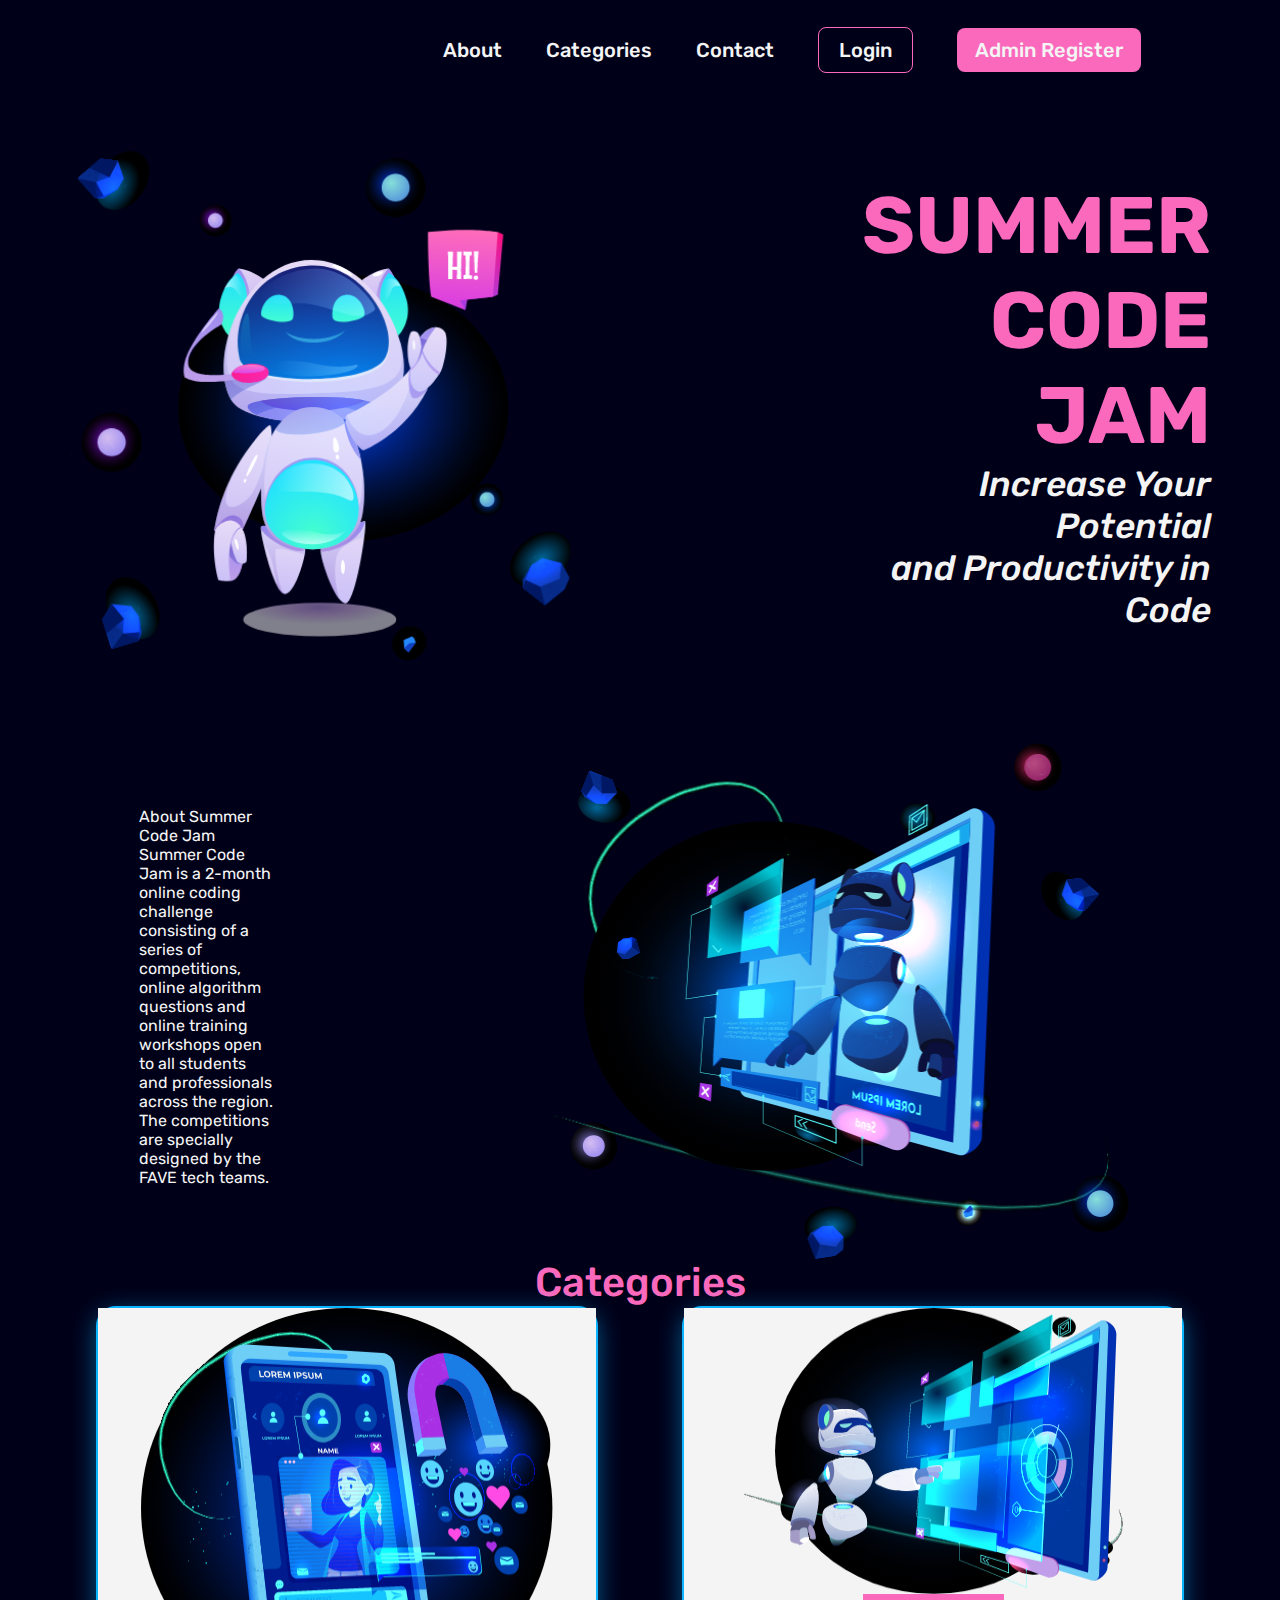
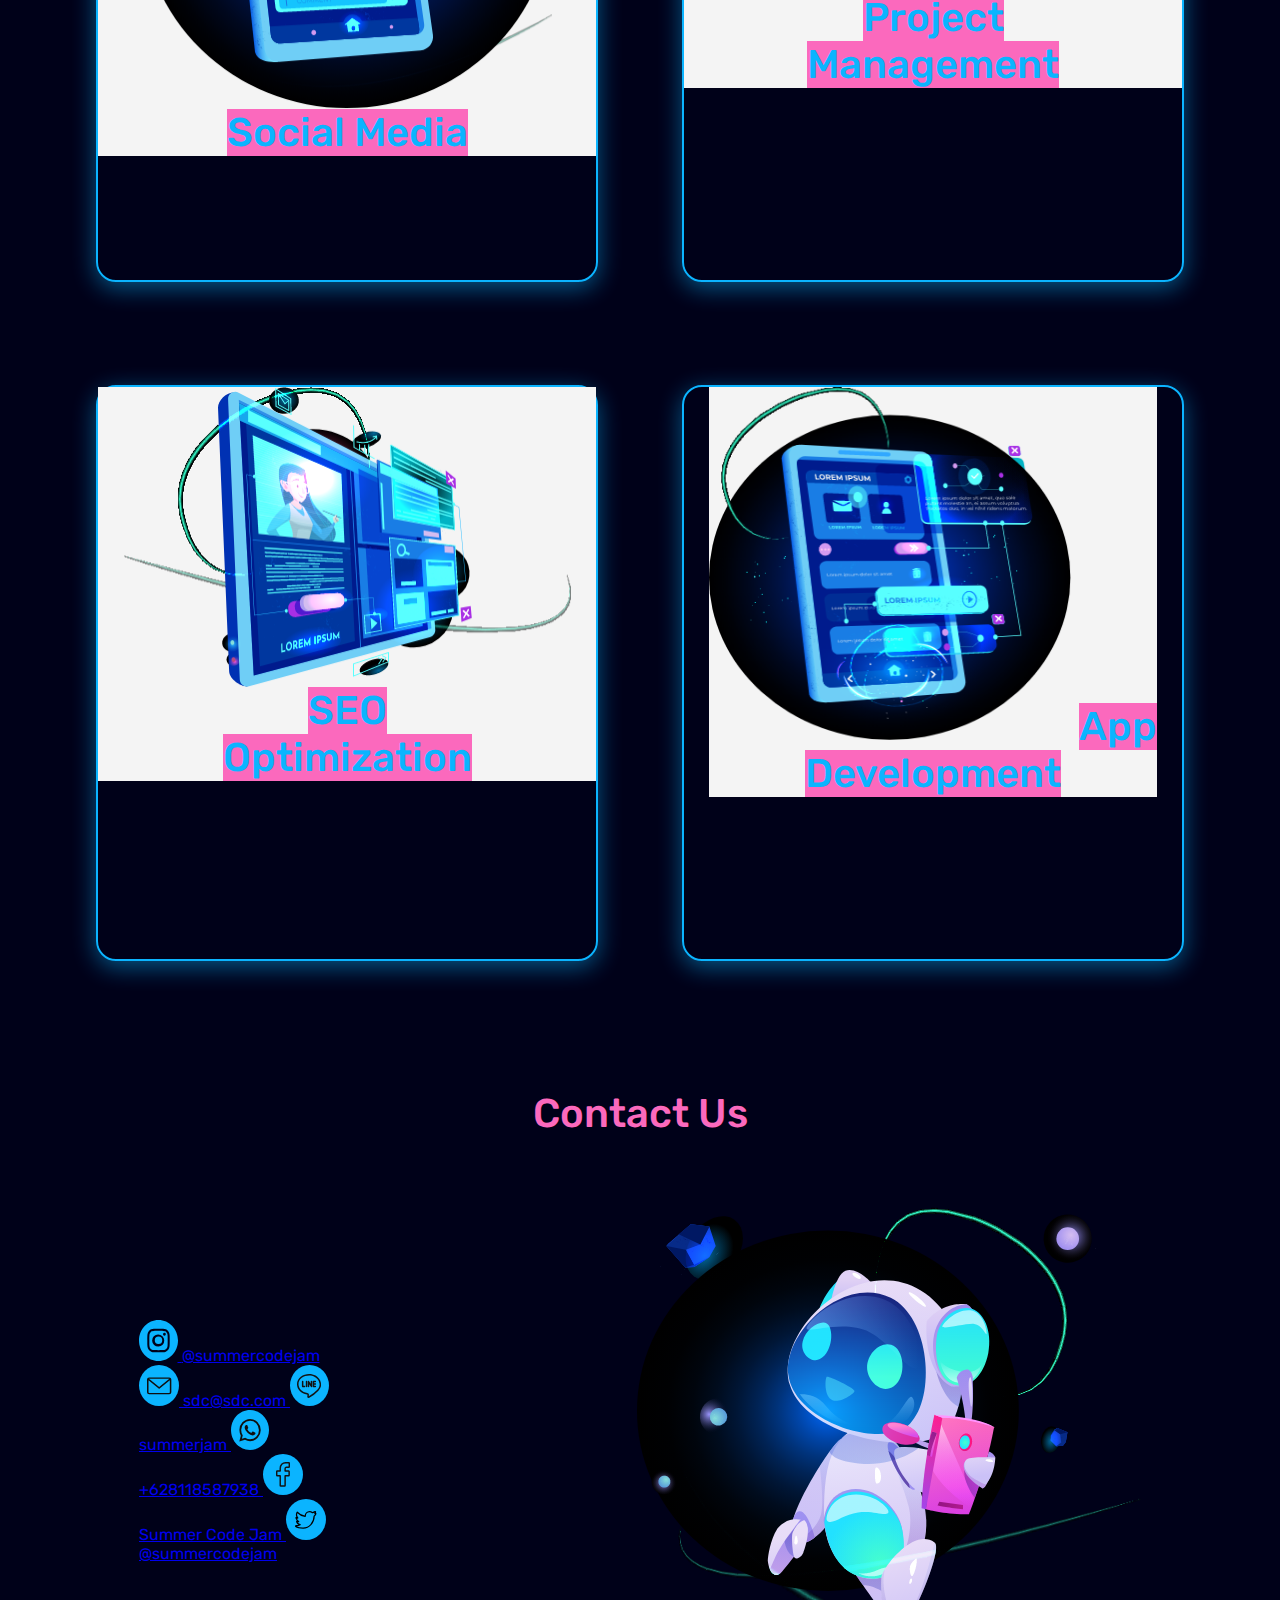
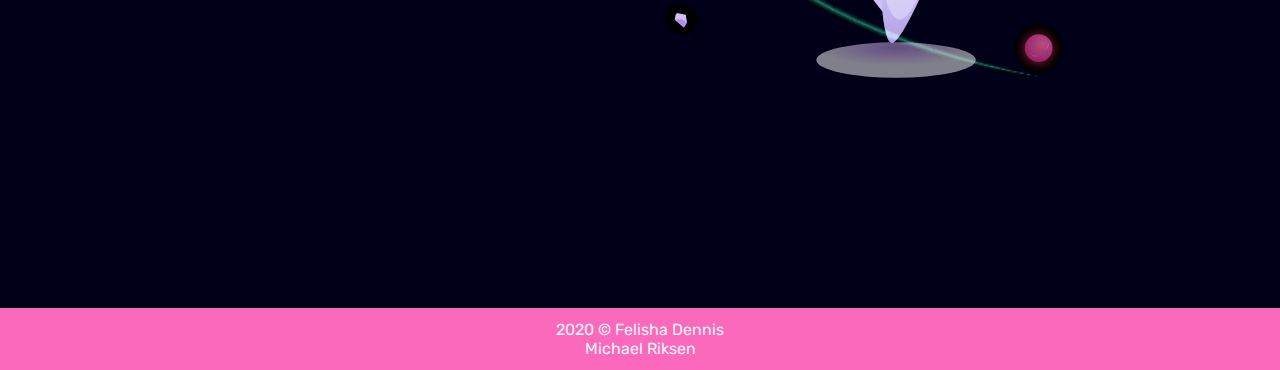
==== homepage/index.html @ 1b44a59d "Add files via upload" ====
<html lang="en">
<head>
    <meta charset="UTF-8">
    <meta name="viewport" content="width=device-width, initial-scale=1.0">
    <link href="https://fonts.googleapis.com/css2?family=Rubik:ital,wght@0,400;0,500;1,500;1,700&display=swap" rel="stylesheet">
    <link rel="stylesheet" href="style.css">
    <title>Home</title>
</head>
<body>
    <div class="navbar">
        <div class="navbar-items">
            <a href="#">About</a>
            <a href="#">Categories</a>
            <a href="#">Contact</a>
            <a href="#" class="login-btn">Login</a>
            <a href="#" class="admin-regis-btn">Admin Register</a>
        </div>
    </div>


    <div class="grid-1-container">
        <div class="grid-1-img">
            <img src="illus1.png" alt="robot-saying-hi" height="526.2" width="512.05">
        </div>
        <div class="grid-1-right-panel">
            <span class="website-title">SUMMER<br>CODE JAM</span>
            <br>
            <span class="website-subtitle">Increase Your Potential<br>and Productivity in Code</span>
        </div>
    </div>

    <div class="grid-2-container">
        <div class="grid-2-left-panel">
            <span class="about-title">About Summer Code Jam</span>
            <span class="about-body">Summer Code Jam is a 2-month online coding challenge consisting of a series of competitions, online algorithm questions and online training workshops open to all students and professionals across the region.<br>The competitions are specially designed by the FAVE tech teams.</span>
        </div>
        <div class="grid-2-img">
            <img src="illus2.png" alt="monitor-with-robot-displayed" height="522.73" width="588.01">
        </div>
    </div>

    <span class="category-title">Categories</span>

    <div class="grid-3-container">
        <div class="grid-3-items">
            <div>
                <img src="illus3.png" alt="social-media-screen" height="401.11" width="411.4">
                <span class="category-1-title">Social Media</span>
            </div>
        </div>
        
        <div class="grid-3-items">
            <div>
                <img src="illus4.png" alt="robot-managing-project" height="286.16" width="379">
                <span class="category-2-title">Project<br>Management</span>
            </div>
        </div>

        <div class="grid-3-items">
            <div>
                <img src="illus5.png" alt="seo-optimization-screen" height="300.4" width="447">
                <span class="category-3-title">SEO<br>Optimization</span>
            </div>
        </div>
        
        <div class="grid-3-items">
            <div>
                <img src="illus6.png" alt="phone-app" height="353.28" width="362.34">
                <span class="category-4-title">App<br>Development</span>
            </div>
        </div>
    </div>

    <span class="contact-title">Contact Us</span>
    <div class="grid-4-container">
        <div class="grid-4-left-panel">
            <a href="#">
                <img src="Icon IG.svg" alt="instagram-icon" height="40.53" width="38.51">
                <span>@summercodejam</span>
            </a>
            <a href="#">
                <img src="Icon Mail.svg" alt="mail-icon" height="41" width="40">
                <span>sdc@sdc.com</span>
            </a>
            <a href="#">
                <img src="Icon Line.svg" alt="LINE-icon" height="41" width="39">
                <span>summerjam</span>
            </a>
            <a href="#">
                <img src="Icon WA.svg" alt="whatsapp-icon" height="40" width="38">
                <span>+628118587938</span>
            </a>
            <a href="#">
                <img src="Icon FB.svg" alt="facebook-icon" height="41" width="40">
                <span>Summer Code Jam</span>
            </a>
            <a href="#">
                <img src="Icon Twt.svg" alt="twitter-icon" height="41" width="40">
                <span>@summercodejam</span>
            </a>
        </div>
        <div class="grid-4-img">
            <img src="illus7.png" alt="robot-calling-with-phone" height="472.81" width="503.82">
        </div>
    </div>

    <div class="footer">
        <span>2020 © Felisha Dennis Michael Riksen</span>
    </div>

</body>
</html>
---- homepage/style.css ----
body{
    background-color: #000119;
    font-family: 'Rubik', sans-serif;
    margin: 0 139px;
    margin-top: 27px;
    padding: 0;
    color: #F4F4F4;

    text-align: center;
}

.navbar{
    text-align: end;
}

.navbar-items a{
    display: inline-block;
    text-decoration: none;
    font-weight: 500;
    font-size: 20px;
    color: #F4F4F4;
    margin-left: 40px;
}

.login-btn{
    background-color: #000119;
    border: 1px solid #FB69BD;
    border-radius: 8px;

    padding: 10px 20px;
    font-size: 16px;
}

.admin-regis-btn{
    background-color: #FB69BD;
    border-radius: 8px;

    padding: 10px 18px;
    font-size: 16px;
}

.grid-1-container, .grid-2-container, .grid-4-container{
    display: grid;
    grid-template-columns: auto auto;
    justify-content: center;
    align-items: center;
    column-gap: 280px;

    margin-top: 68.4px;
}

.grid-1-right-panel{
    text-align: end;
    
}

.website-title{
    color: #FB69BD;
    font-weight: bold;
    font-size: 80px;
}

.website-subtitle{
    color: #F4F4F4;
    font-weight: 500;
    font-style: italic;
    font-size: 35px;
}

.grid-2-left-panel{
    text-align: start;
}

.category-title{
    font-weight: 500;
    font-size: 40px;
    color: #FB69BD;
}

.grid-3-container{
    display: grid;
    
    grid-template-columns: 502px 502px;
    grid-template-rows: 576px 576px;
    column-gap: 84px;
    row-gap: 103px;
    justify-content: center;
    align-content: center;
    font-weight: 500;
    font-size: 40px;
    color: #0BB4FF;

    margin-bottom: 129px;
}

.grid-3-items{
    border: 2px solid #0BB4FF;
    border-radius: 20px;
    box-shadow: 0px 6px 25px #0BB4FF7C;
}

.grid-3-items div{
    display: inline-block;
    background-color: #F4F4F4;
    justify-self: center;
    align-self: center;
}

.grid-3-items div span{
    background-color: #FB69BD;
}

.contact-title{
    color: #FB69BD;
    font-weight: 500;
    font-size: 40px;
}

.grid-4-left-panel{
    text-align: start;
    text-decoration: none;
    font-weight: 400;
}

.footer{
    background-color: #FB69BD;
    padding: 12px 542px;
    align-items: center;
    font-weight: normal;
    font-size: 16px;

    margin: 0 -139px;
    margin-top: 230px;
}
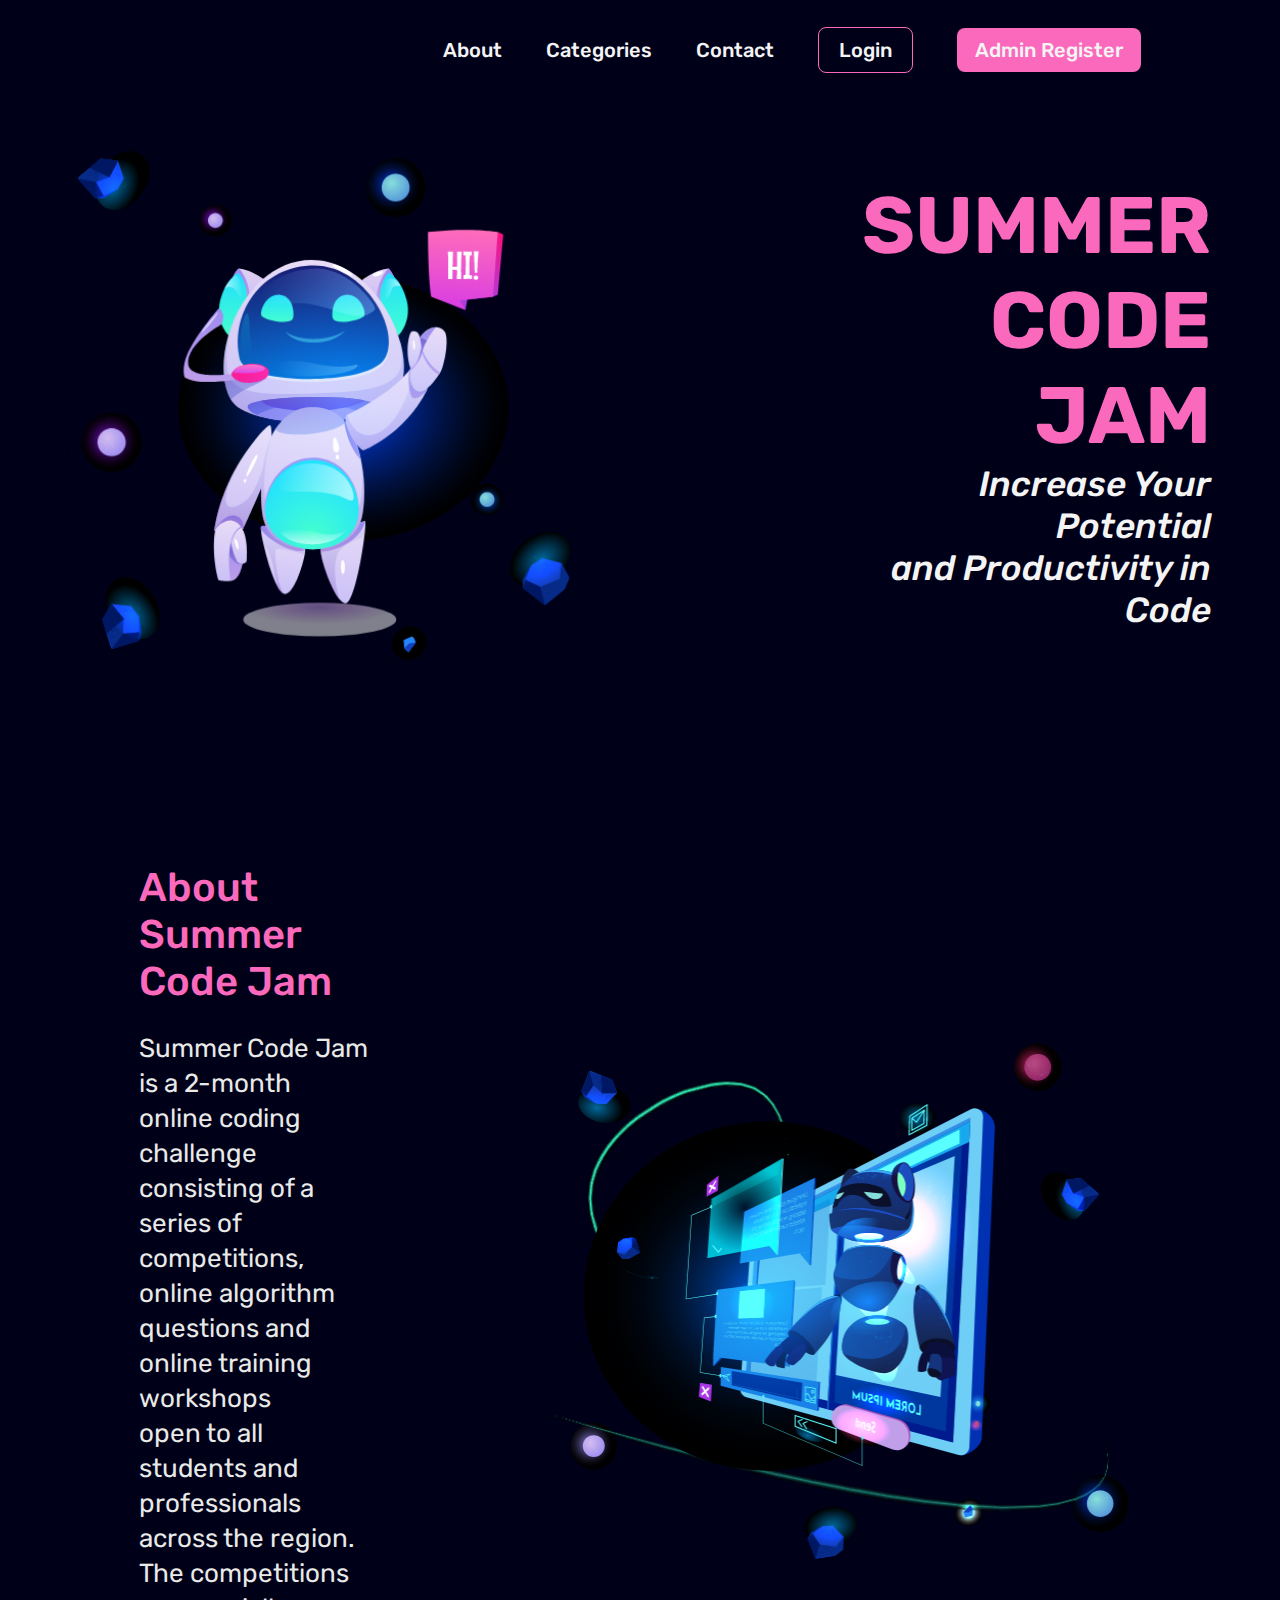
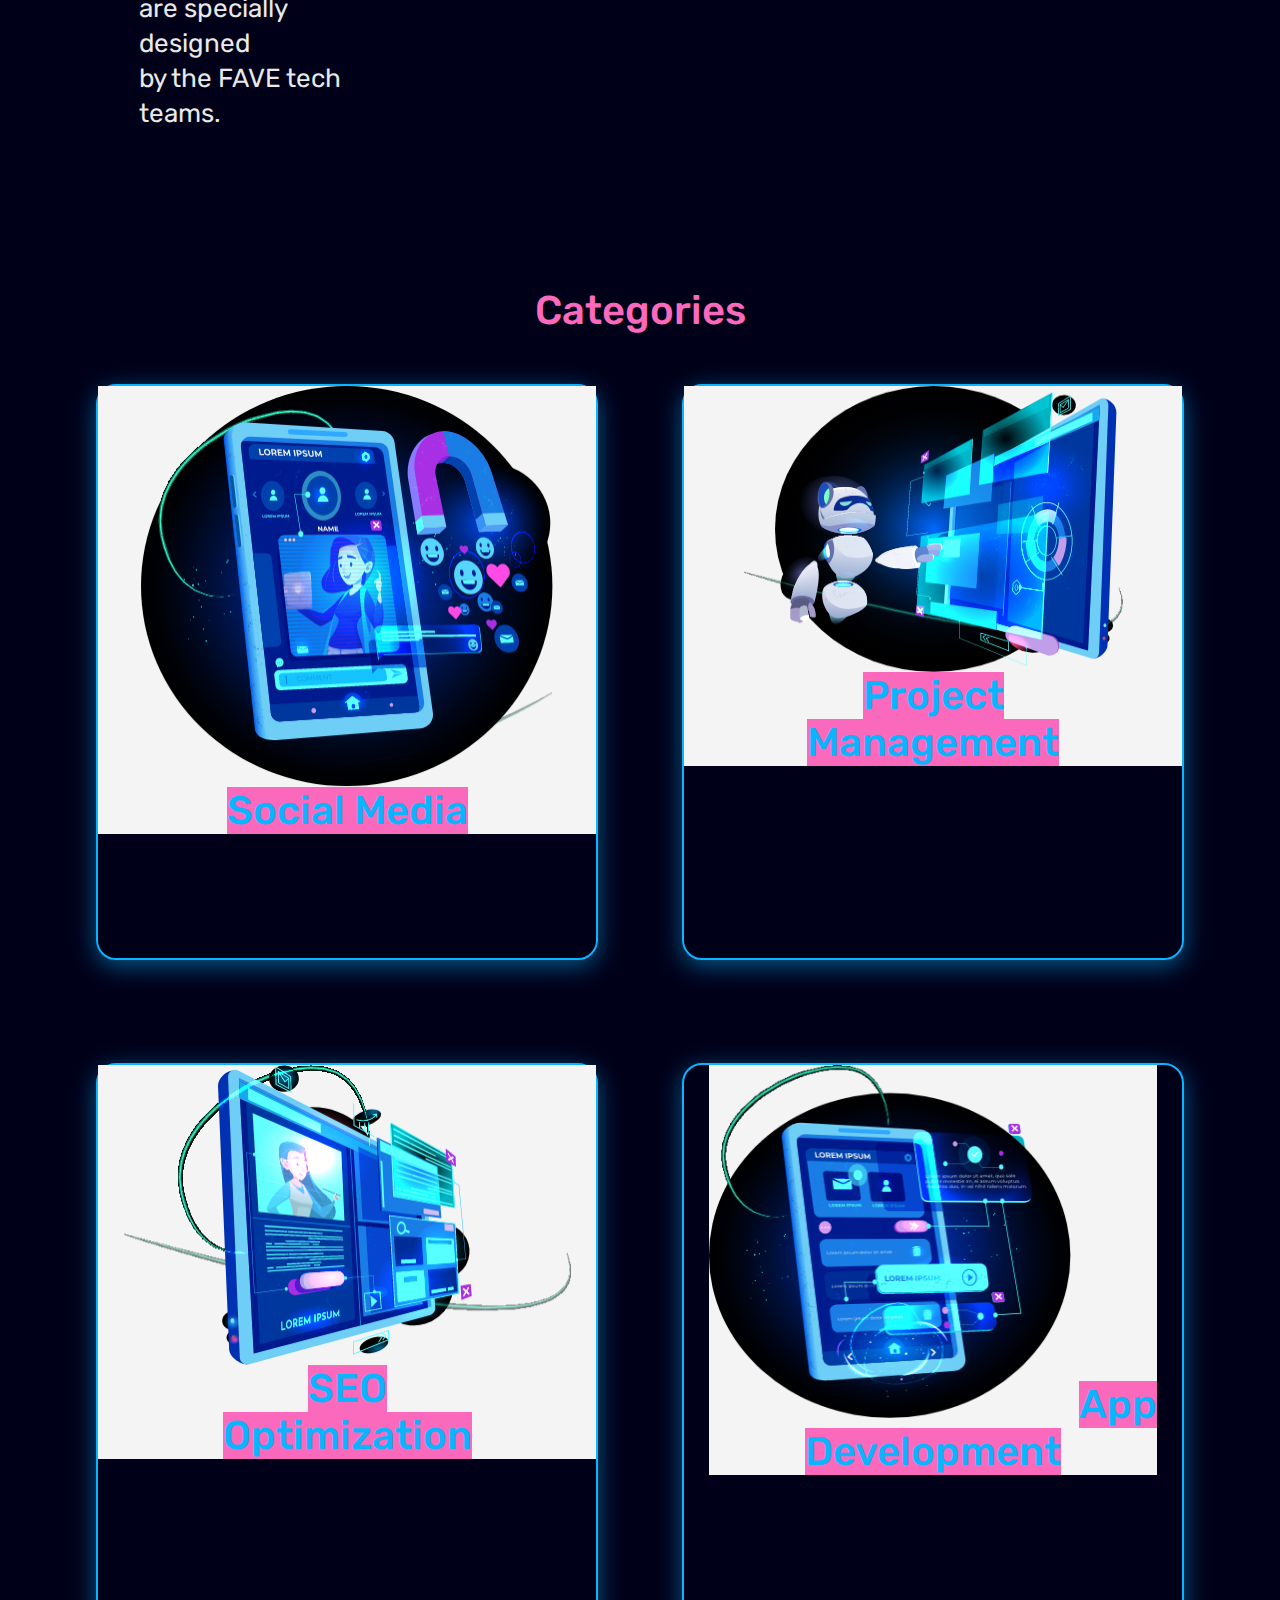
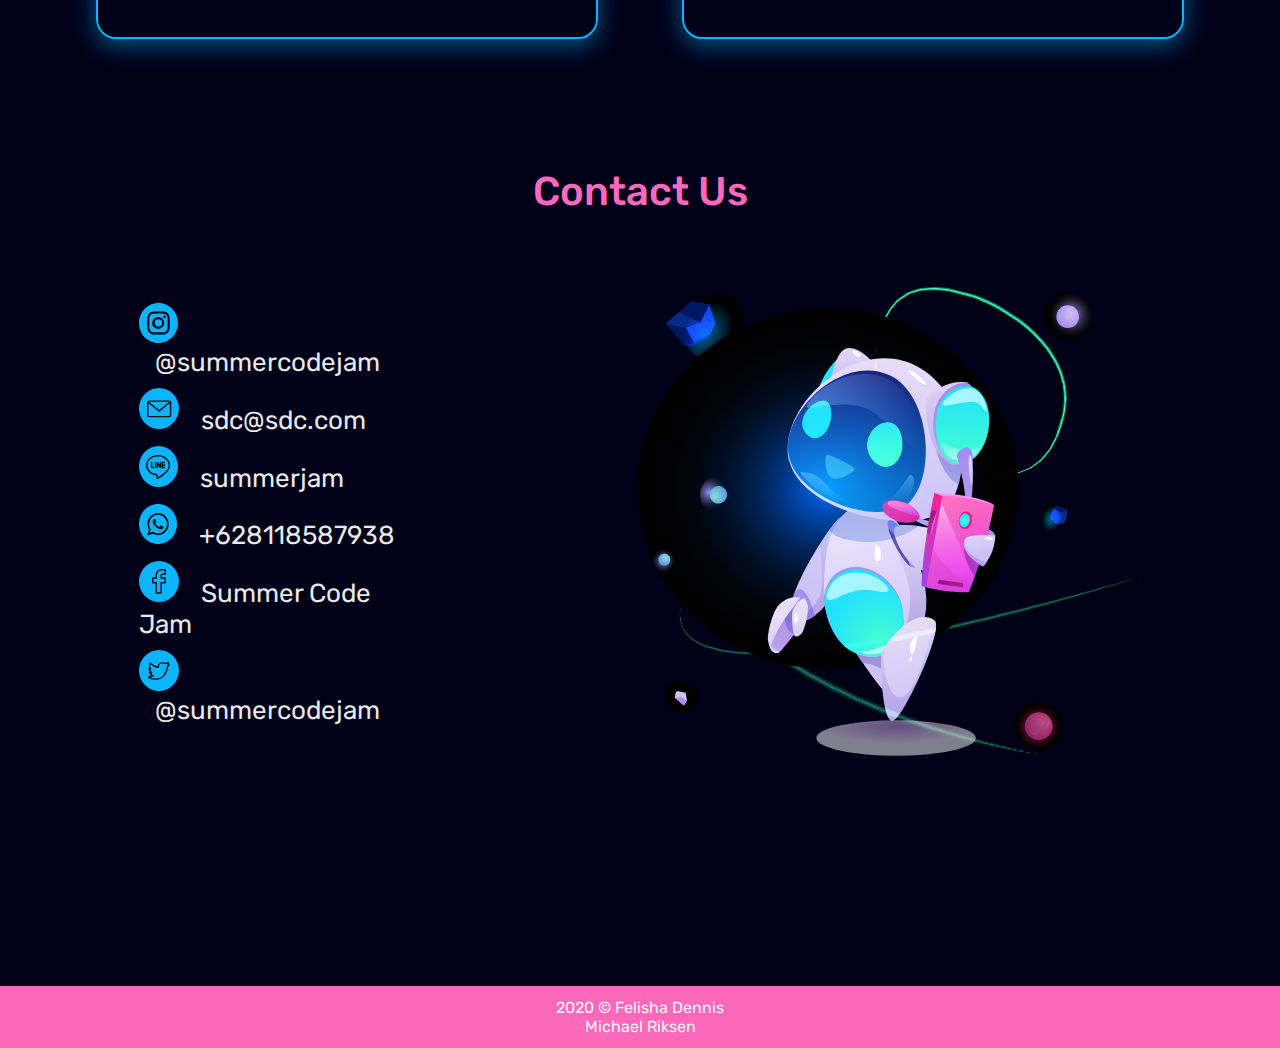
==== commit eb496cd3: "Add files via upload" ====
--- a/homepage/index.html
+++ b/homepage/index.html
@@ -32,7 +32,8 @@
     <div class="grid-2-container">
         <div class="grid-2-left-panel">
             <span class="about-title">About Summer Code Jam</span>
-            <span class="about-body">Summer Code Jam is a 2-month online coding challenge consisting of a series of competitions, online algorithm questions and online training workshops open to all students and professionals across the region.<br>The competitions are specially designed by the FAVE tech teams.</span>
+            <br>
+            <span class="about-body">Summer Code Jam is a 2-month<br>online coding challenge consisting of a<br>series of competitions, online algorithm<br>questions and online training workshops<br>open to all students and professionals<br>across the region.<br>The competitions are specially designed<br>by the FAVE tech teams.</span>
         </div>
         <div class="grid-2-img">
             <img src="illus2.png" alt="monitor-with-robot-displayed" height="522.73" width="588.01">
@@ -74,30 +75,44 @@
     <span class="contact-title">Contact Us</span>
     <div class="grid-4-container">
         <div class="grid-4-left-panel">
-            <a href="#">
-                <img src="Icon IG.svg" alt="instagram-icon" height="40.53" width="38.51">
-                <span>@summercodejam</span>
-            </a>
-            <a href="#">
-                <img src="Icon Mail.svg" alt="mail-icon" height="41" width="40">
-                <span>sdc@sdc.com</span>
-            </a>
-            <a href="#">
-                <img src="Icon Line.svg" alt="LINE-icon" height="41" width="39">
-                <span>summerjam</span>
-            </a>
-            <a href="#">
-                <img src="Icon WA.svg" alt="whatsapp-icon" height="40" width="38">
-                <span>+628118587938</span>
-            </a>
-            <a href="#">
-                <img src="Icon FB.svg" alt="facebook-icon" height="41" width="40">
-                <span>Summer Code Jam</span>
-            </a>
-            <a href="#">
-                <img src="Icon Twt.svg" alt="twitter-icon" height="41" width="40">
-                <span>@summercodejam</span>
-            </a>
+            <ul>
+                <li>
+                    <a href="#">
+                        <img src="Icon IG.svg" alt="instagram-icon" height="40.53" width="38.51">
+                        <span>@summercodejam</span>
+                    </a>
+                </li>
+                <li>
+                    <a href="#">
+                        <img src="Icon Mail.svg" alt="mail-icon" height="41" width="40">
+                        <span>sdc@sdc.com</span>
+                    </a>
+                </li>
+                <li>
+                    <a href="#">
+                        <img src="Icon Line.svg" alt="LINE-icon" height="41" width="39">
+                        <span>summerjam</span>
+                    </a>
+                </li>
+                <li>
+                    <a href="#">
+                        <img src="Icon WA.svg" alt="whatsapp-icon" height="40" width="38">
+                        <span>+628118587938</span>
+                    </a>
+                </li>
+                <li>
+                    <a href="#">
+                        <img src="Icon FB.svg" alt="facebook-icon" height="41" width="40">
+                        <span>Summer Code Jam</span>
+                    </a>
+                </li>
+                <li>
+                    <a href="#">
+                        <img src="Icon Twt.svg" alt="twitter-icon" height="41" width="40">
+                        <span>@summercodejam</span>
+                    </a>
+                </li>
+            </ul>
         </div>
         <div class="grid-4-img">
             <img src="illus7.png" alt="robot-calling-with-phone" height="472.81" width="503.82">
--- a/homepage/style.css
+++ b/homepage/style.css
@@ -39,7 +39,7 @@
     font-size: 16px;
 }
 
-.grid-1-container, .grid-2-container, .grid-4-container{
+.grid-1-container{
     display: grid;
     grid-template-columns: auto auto;
     justify-content: center;
@@ -51,7 +51,6 @@
 
 .grid-1-right-panel{
     text-align: end;
-    
 }
 
 .website-title{
@@ -67,14 +66,43 @@
     font-size: 35px;
 }
 
+.grid-2-container{
+    display: grid;
+    grid-template-columns: auto auto;
+    justify-content: center;
+    align-items: center;
+    column-gap: 180px;
+
+    margin-top: 196.47px;
+    margin-bottom: 155.57px;
+}
+
 .grid-2-left-panel{
+    display: inline-block;
     text-align: start;
+}
+
+.about-title{
+    color: #FB69BD;
+    font-weight: 500;
+    font-size: 40px;
+}
+
+.about-body{
+    display: inline-block;
+    color: #E9E9E8;
+    font-weight: 400;
+    font-size: 26px;
+    margin-top: 26px;
+
+    line-height: 35px;
 }
 
 .category-title{
     font-weight: 500;
     font-size: 40px;
     color: #FB69BD;
+    
 }
 
 .grid-3-container{
@@ -89,7 +117,7 @@
     font-weight: 500;
     font-size: 40px;
     color: #0BB4FF;
-
+    margin-top: 50px;
     margin-bottom: 129px;
 }
 
@@ -116,10 +144,42 @@
     font-size: 40px;
 }
 
+.grid-4-container{
+    display: grid;
+    grid-template-columns: auto auto;
+    justify-content: center;
+    align-items: center;
+    column-gap: 210px;
+
+    margin-top: 68.4px;
+}
+
 .grid-4-left-panel{
     text-align: start;
     text-decoration: none;
     font-weight: 400;
+}
+
+.grid-4-left-panel ul{
+    list-style-type: none;
+    margin: 0;
+    padding: 0;
+}
+
+.grid-4-left-panel ul li{
+    margin-bottom: 10px;
+    text-align: start;
+}
+
+.grid-4-left-panel ul li a{
+    text-decoration: none;
+    color: #E9E9E8;
+    font-weight: normal;
+    font-size: 26px;
+}
+
+.grid-4-left-panel ul li a span{
+    padding: 20px 16px;
 }
 
 .footer{
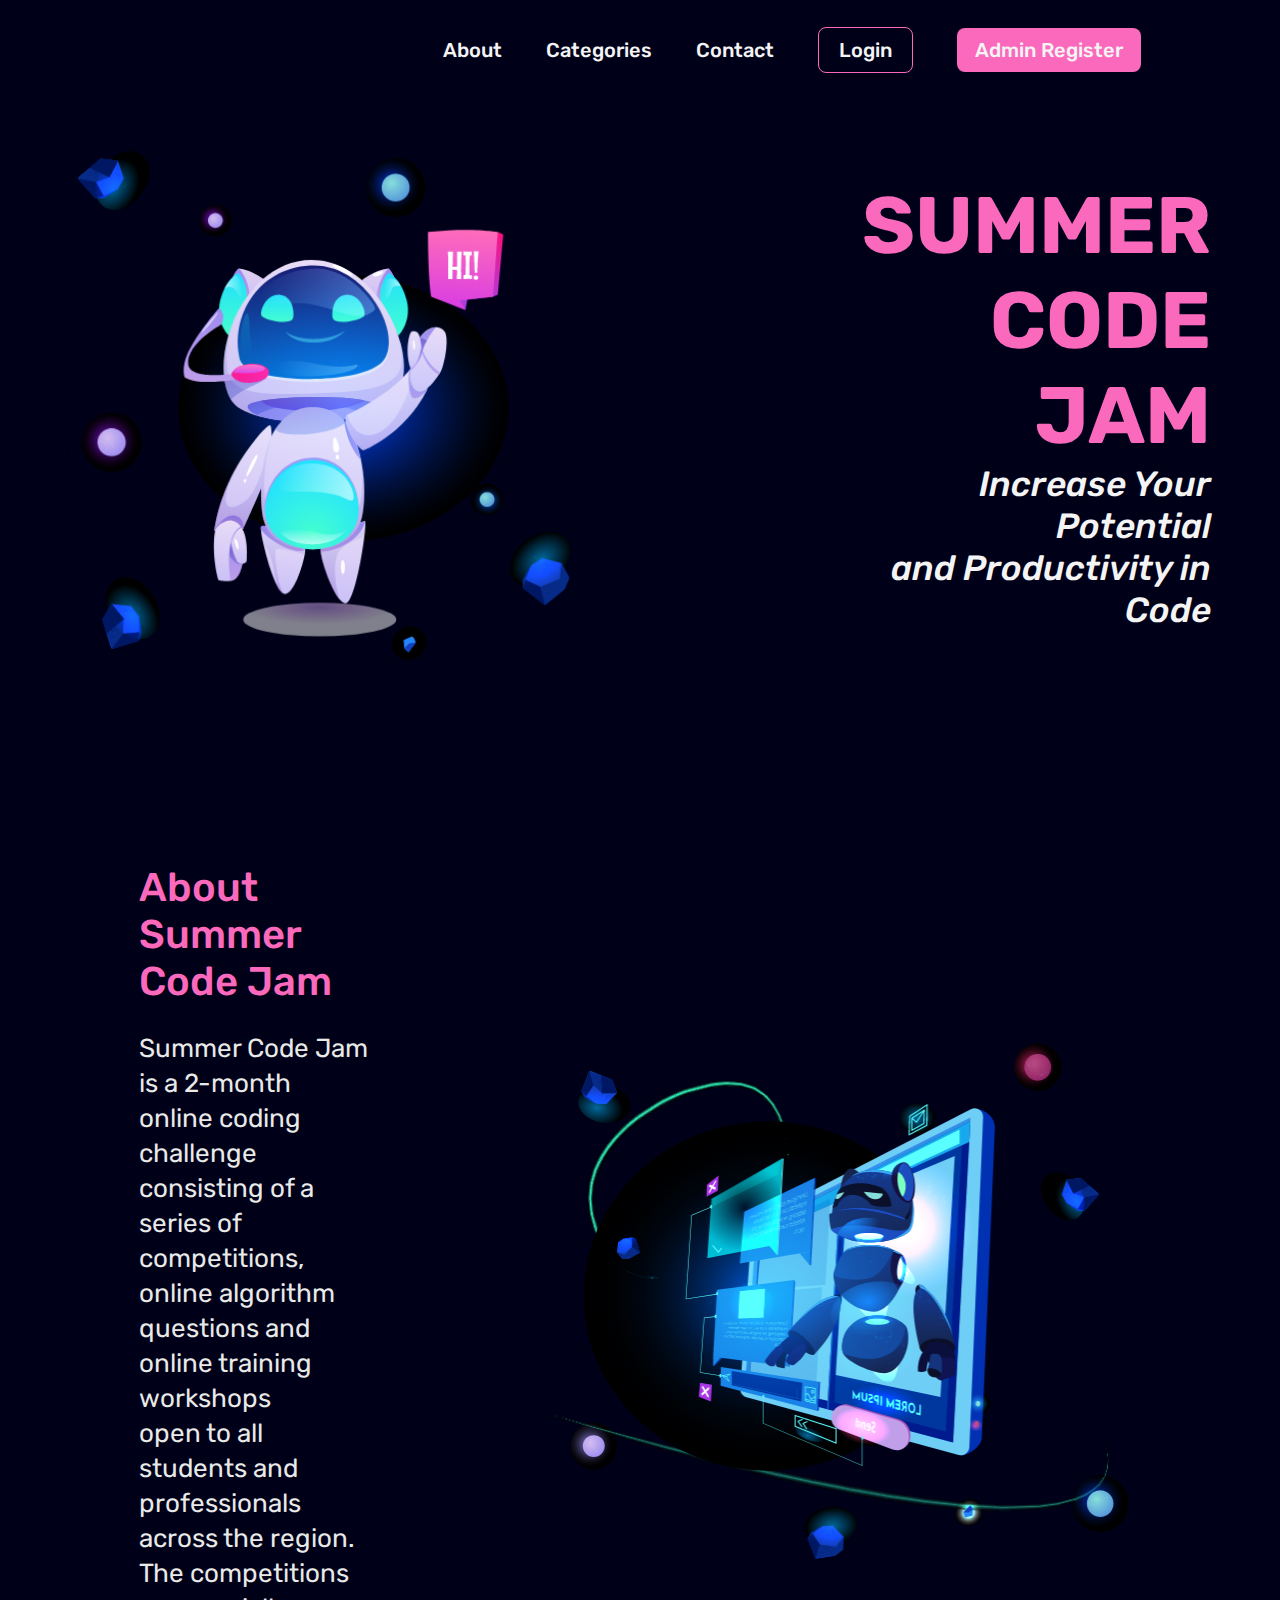
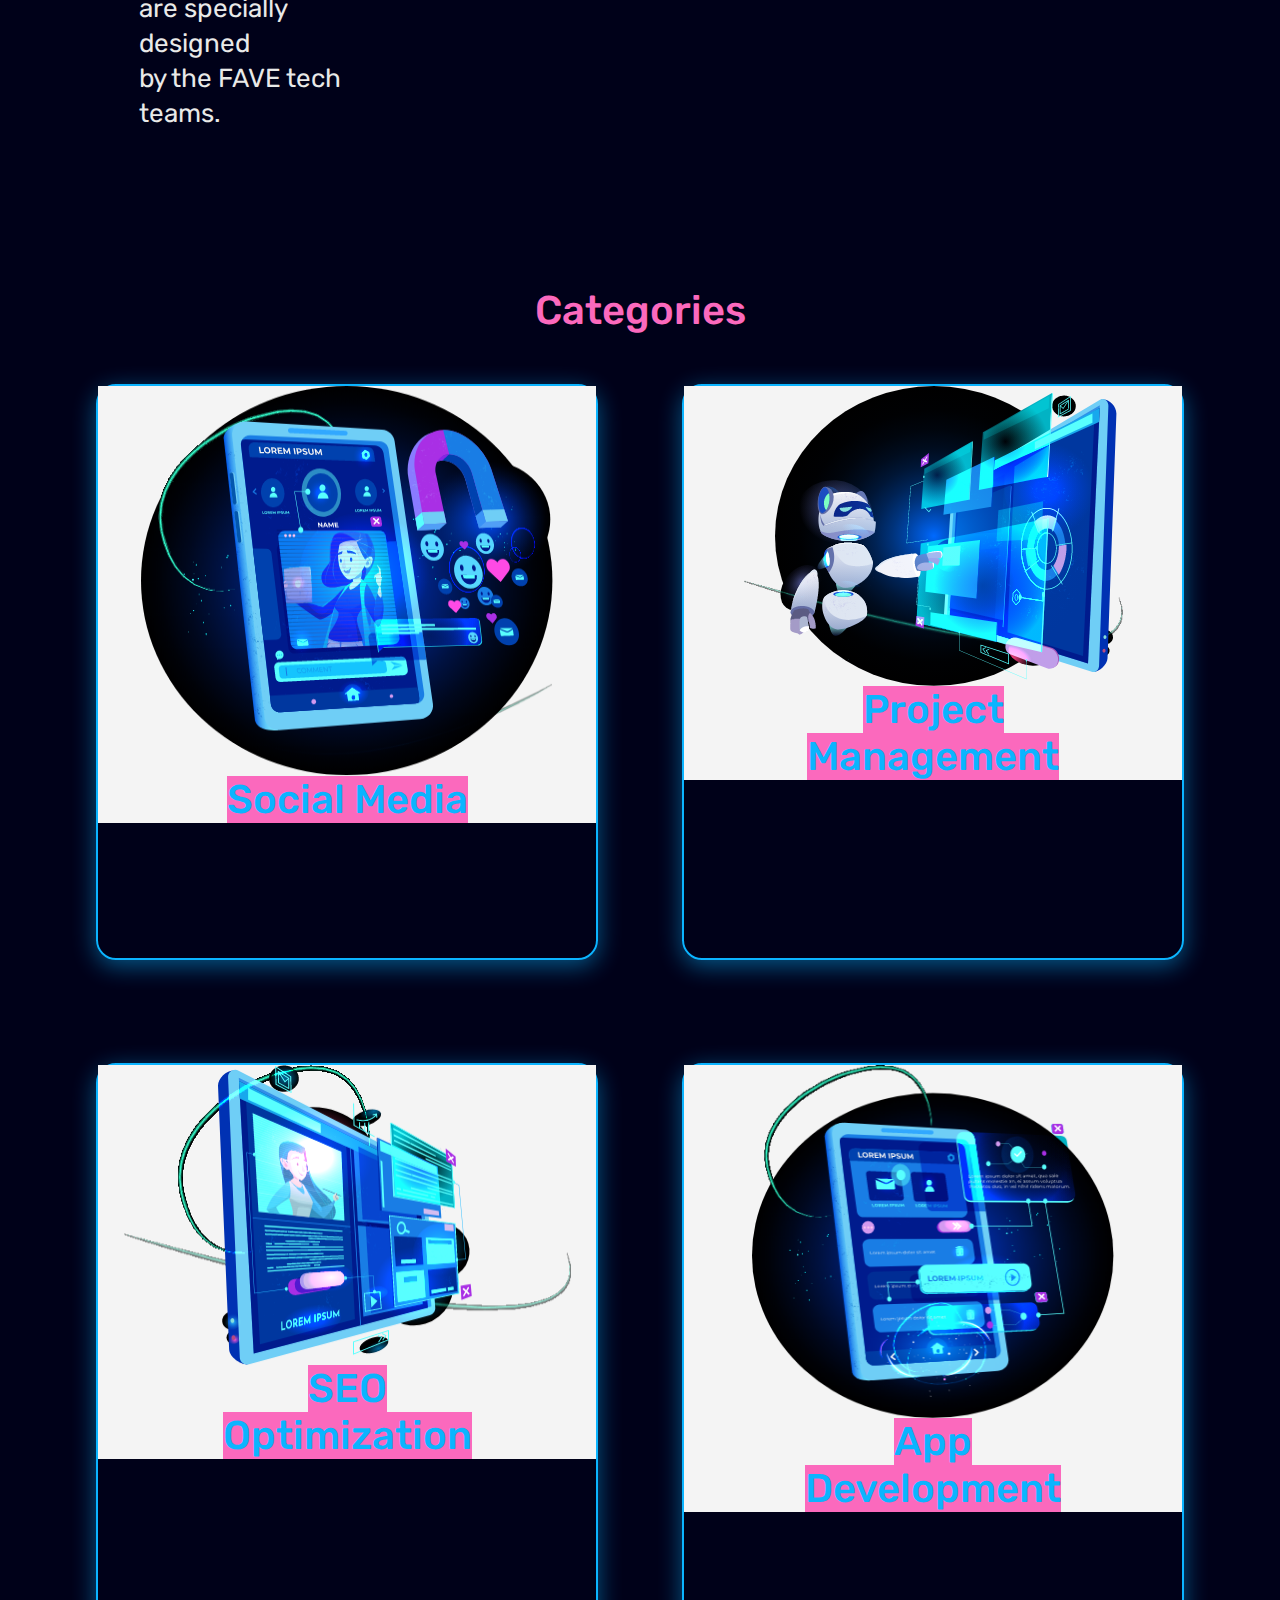
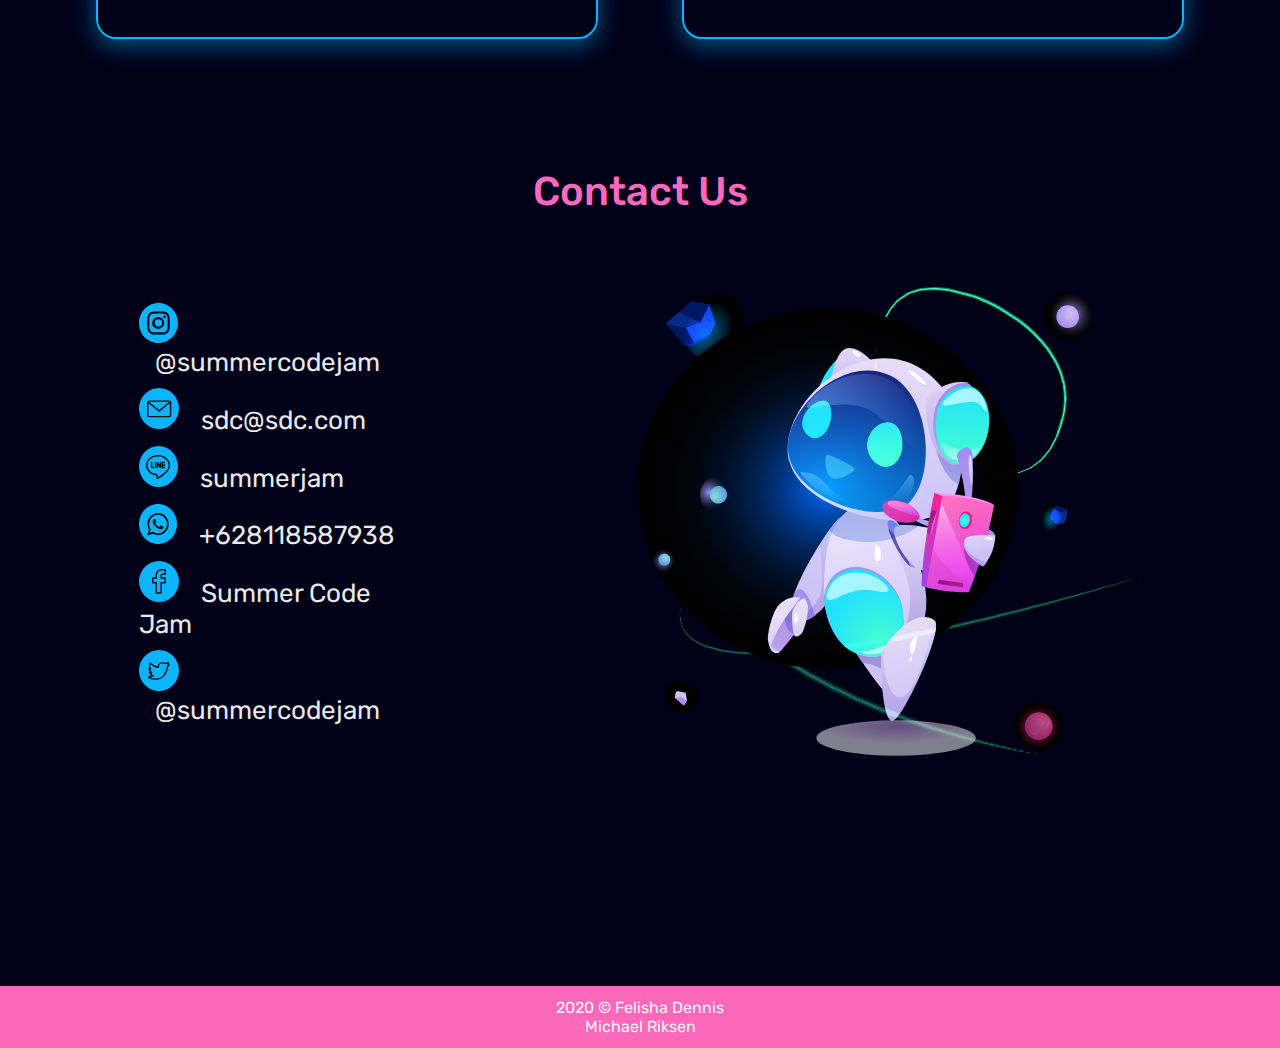
==== commit 7cebee6b: "Update index.html" ====
--- a/homepage/index.html
+++ b/homepage/index.html
@@ -44,30 +44,40 @@
 
     <div class="grid-3-container">
         <div class="grid-3-items">
-            <div>
-                <img src="illus3.png" alt="social-media-screen" height="401.11" width="411.4">
-                <span class="category-1-title">Social Media</span>
+            <div class="grid-3-position">
+                <img src="illus3.png" alt="social-media-screen" height="390.11" width="411.4">
+                <div class="grid-3-title1">
+                    <span class="category-1-title">Social Media</span>
+                </div>
+                
             </div>
         </div>
         
         <div class="grid-3-items">
-            <div>
-                <img src="illus4.png" alt="robot-managing-project" height="286.16" width="379">
-                <span class="category-2-title">Project<br>Management</span>
+            <div class="grid-3-position">
+                <img src="illus4.png" alt="robot-managing-project" height="300.16" width="379">
+                <div class="grid-3-title2">
+                    <span class="category-2-title">Project<br>Management</span>
+                </div>
+                
             </div>
         </div>
 
         <div class="grid-3-items">
-            <div>
+            <div class="grid-3-position">
                 <img src="illus5.png" alt="seo-optimization-screen" height="300.4" width="447">
-                <span class="category-3-title">SEO<br>Optimization</span>
+                <div class="grid-3-title3">
+                    <span class="category-3-title">SEO<br>Optimization</span>
+                </div>
             </div>
         </div>
         
         <div class="grid-3-items">
-            <div>
+            <div class="grid-3-position">
                 <img src="illus6.png" alt="phone-app" height="353.28" width="362.34">
-                <span class="category-4-title">App<br>Development</span>
+                <div class="grid-3-title4">
+                    <span class="category-4-title">App<br>Development</span>
+                </div>
             </div>
         </div>
     </div>
